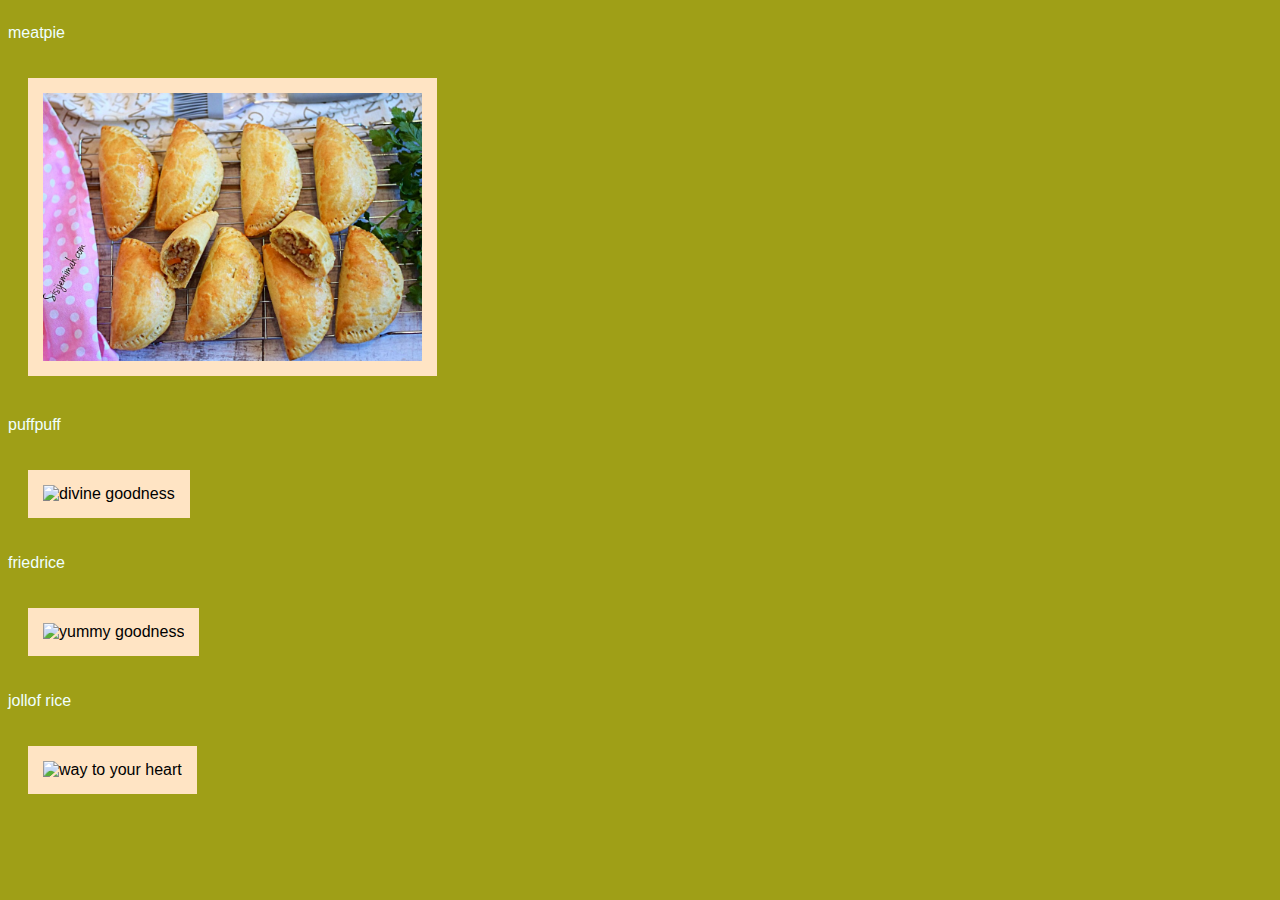
==== grid.html @ eee7e220 "first commit" ====
<!DOCTYPE html>
<html lang="en">
<head>
    <meta charset="UTF-8">
    <meta name="viewport" content="width=device-width, initial-scale=1.0">
    <title>GRID photo</title>
    <link href="style.css" rel="stylesheet">
</head>
<body>

    <div class="grid-container"></div>
    <p>meatpie</p>
    <img src="meatpie.jpg" alt="yummy tasty">
    <p>puffpuff</p>
    <img src="puff.jpg.jpeg" alt="divine goodness">
    <p>friedrice</p>
    <img src="fried.jpg" alt="yummy goodness">
    <p>jollof rice</p>
    <img srcf="jollof.jpg" alt="way to your heart">
    </div>
    
</body>
</html>
---- style.css ----
body{
    background-color: rgb(159, 159, 23);
    font-family:'Gill Sans', 'Gill Sans MT', Calibri, 'Trebuchet MS', sans-serif
}

h1{
    color: rgb(240, 228, 228);
    font-family: 'Lucida Sans', 'Lucida Sans Regular', 'Lucida Grande', 'Lucida Sans Unicode', Geneva, Verdana, sans-serif;
}


.textcontent{
    background-color: azure;
    padding: 20px;
    border: 10px solid whitesmoke;
    margin: 40px;
    margin-left: 0px;
}


img{
    height: 30%;
    width: 30%;
    background-color: bisque;
    margin: 20px;
    border: 10px; 
    padding: 15px;
}

p{
    color:azure
}


/*grid layout*/
.grid-container{
    display: grid;
    grid-template-columns: repeat(2,1fr);
    grid-template-rows: auto;
    border: 3px;
    grid-gap: 15px;
}
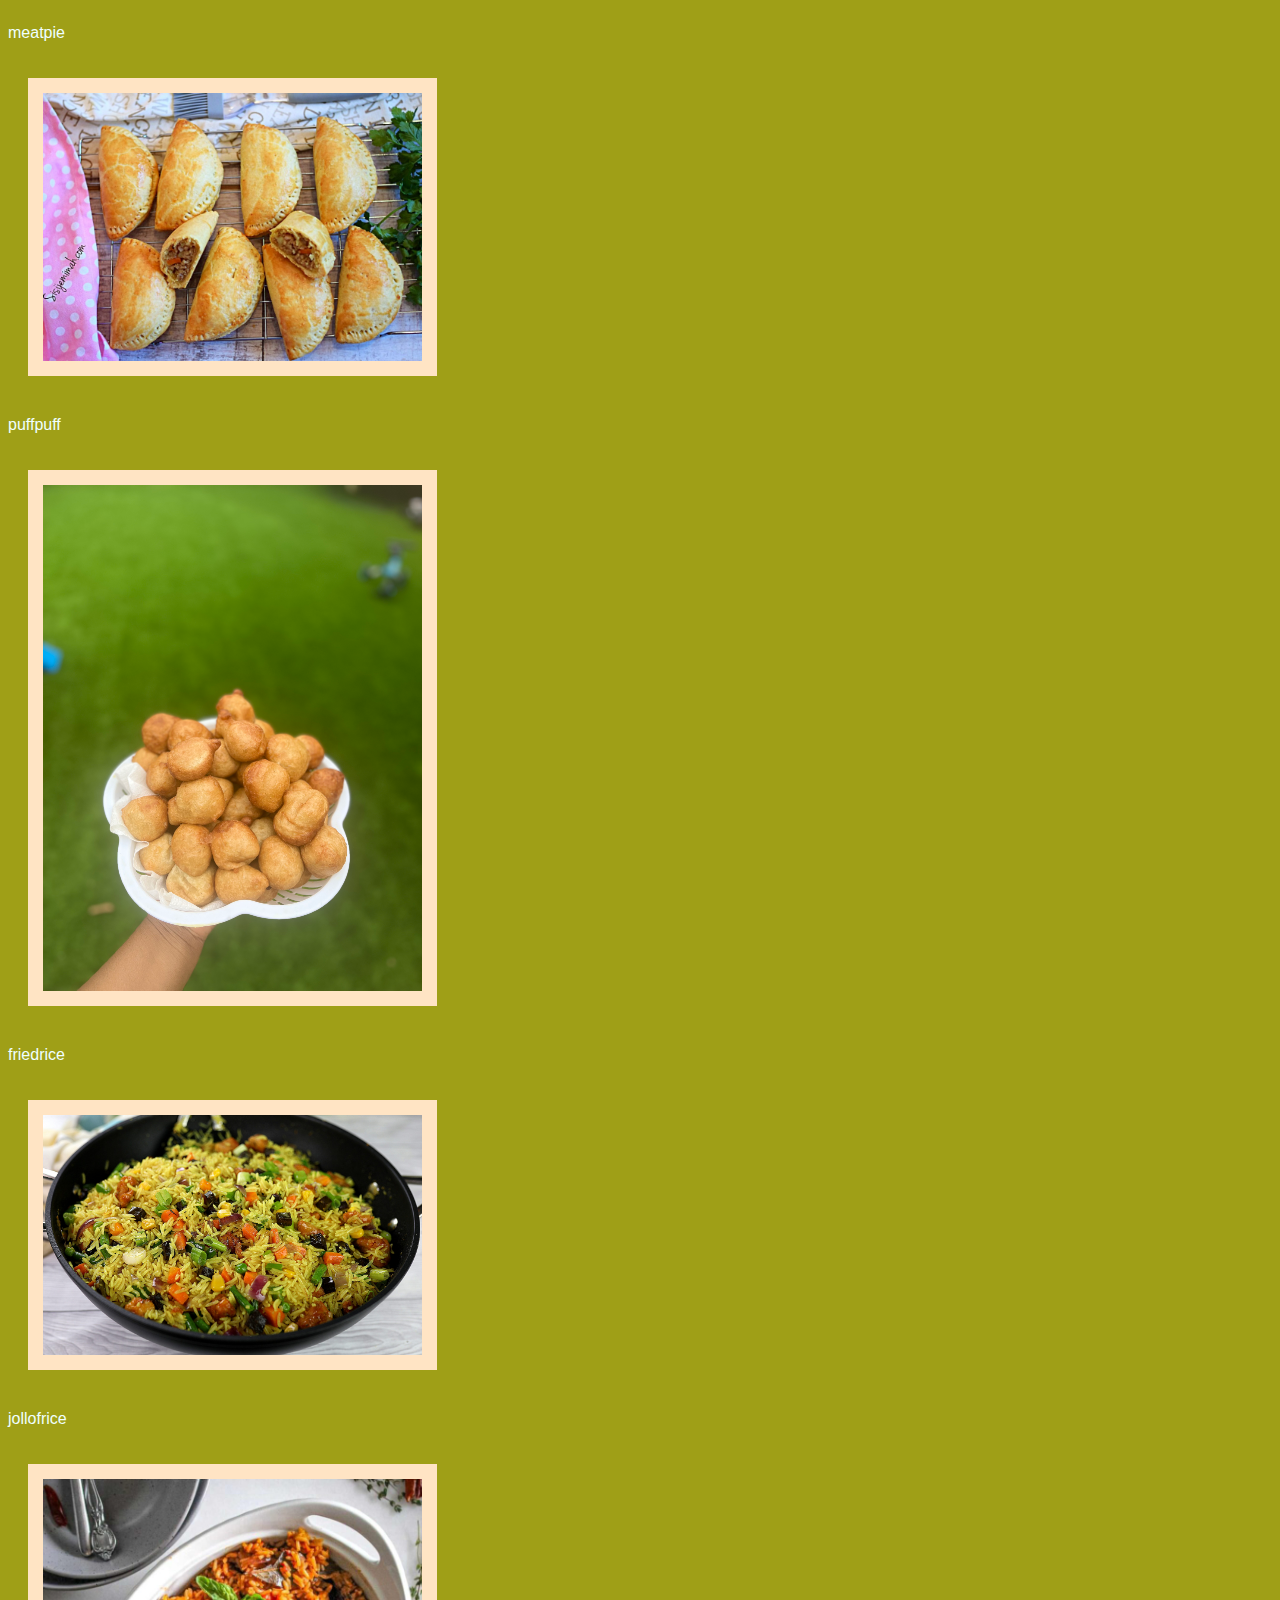
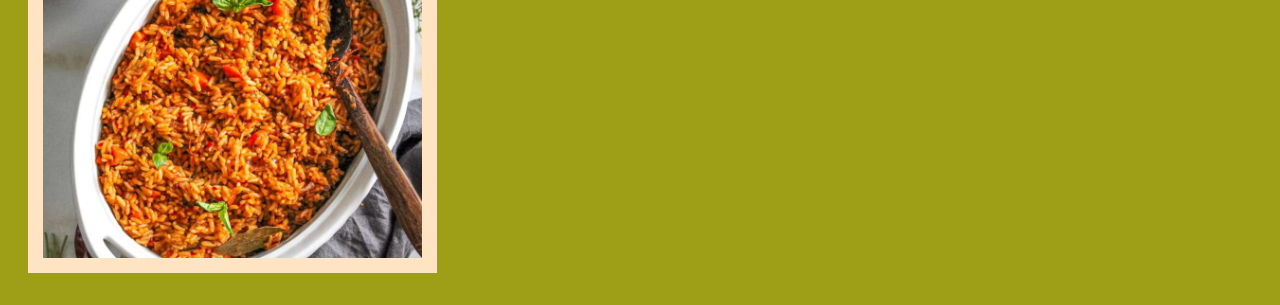
==== commit 6bbbb331: "project" ====
--- a/grid.html
+++ b/grid.html
@@ -12,11 +12,11 @@
     <p>meatpie</p>
     <img src="meatpie.jpg" alt="yummy tasty">
     <p>puffpuff</p>
-    <img src="puff.jpg.jpeg" alt="divine goodness">
+    <img src="puffpuff.jpg.jpeg" alt="divine goodness">
     <p>friedrice</p>
-    <img src="fried.jpg" alt="yummy goodness">
-    <p>jollof rice</p>
-    <img srcf="jollof.jpg" alt="way to your heart">
+    <img src="friedrice.jpg" alt="yummy goodness">
+    <p>jollofrice</p>
+    <img src="jollofrice.jpg" alt="way to your heart">
     </div>
     
 </body>
--- a/style.css
+++ b/style.css
@@ -39,4 +39,33 @@
     grid-template-rows: auto;
     border: 3px;
     grid-gap: 15px;
-}+}
+
+.grid-container p{
+    border: 3px solid black;
+}
+
+.grid-item{
+    border: 3px solid aqua;
+    text-align: center;
+}
+
+.grid-meatpie{
+    grid-column: 3px;
+    grid-row: 3px;
+}
+
+.grid-puffpuff{
+    grid-column: 3px;
+    grid-row: 3px;
+}
+
+.grid-friedrice{
+    grid-column: 3px;
+    grid-row: 3px;
+}
+
+.grid-jollofrice{
+    grid-column: 3px;
+    grid-row: 3px;
+}
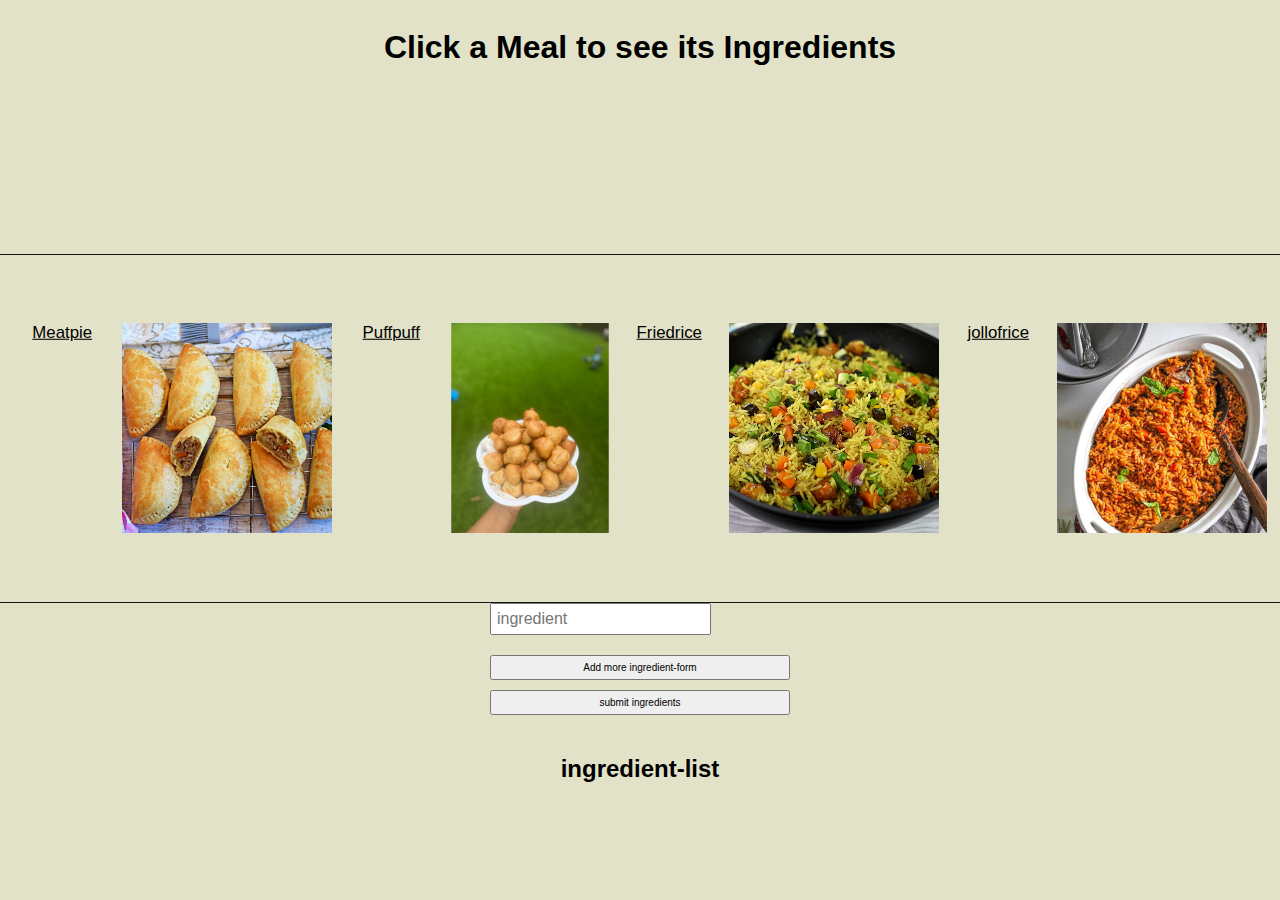
==== commit 019f96e1: "project" ====
--- a/grid.html
+++ b/grid.html
@@ -5,19 +5,38 @@
     <meta name="viewport" content="width=device-width, initial-scale=1.0">
     <title>GRID photo</title>
     <link href="style.css" rel="stylesheet">
+    <script defer src="script.js"></script>
 </head>
 <body>
+    <h1>Click a Meal to see its Ingredients</h1>
+    <div class="grid-container"></div>
+    <div class="grid-item">
+            <div id="foods"></div>
+    <div class="food-item" data-food="meatPie">Meatpie</div>
+    <img src="meatpie.jpg" alt="yummy tasty" class="food-item" data-food="meatpie">
+    <div class="food-item"data-food="puffPuff">Puffpuff</div>
+    <img src="puffpuff.jpg.jpeg" alt="divine goodness" class="food-item"data-food=puffpuff>
+    <div class="food-item" data-food="friedRice">Friedrice</div>
+    <img src="friedrice.jpg" alt="yummy goodness" class="food-item" data-food="friedrice">
+    <div class="food-item" data-food="jollofRice">jollofrice</div>
+    <img src="jollofrice.jpg" alt="way to your heart" class="food-item" data-food="jollofrice">
+    </div>
 
-    <div class="grid-container"></div>
-    <p>meatpie</p>
-    <img src="meatpie.jpg" alt="yummy tasty">
-    <p>puffpuff</p>
-    <img src="puffpuff.jpg.jpeg" alt="divine goodness">
-    <p>friedrice</p>
-    <img src="friedrice.jpg" alt="yummy goodness">
-    <p>jollofrice</p>
-    <img src="jollofrice.jpg" alt="way to your heart">
+    <div id="ingredients" class="ingredients"></div>
+    <form id = "ingredient-form">
+    <div id="ingredient-fields">
+        <div class="ingredients">
+            <input type="text" name="ingredient[]"placeholder="ingredient" required>
+        </div>
     </div>
+    <button type="button" onclick="addingingredientField()">Add more ingredient-form</button>
+    <button type="submit">submit ingredients</button>
+</form>
     
+<!--area where list of ingredient will be displayed-->
+<div class="ingredients-list">
+    <h2>ingredient-list</h2>
+    <ul id="ingredient-display"></ul>
+</div>
 </body>
 </html>--- a/style.css
+++ b/style.css
@@ -1,71 +1,276 @@
 body{
-    background-color: rgb(159, 159, 23);
-    font-family:'Gill Sans', 'Gill Sans MT', Calibri, 'Trebuchet MS', sans-serif
+    background-color: rgb(226, 226, 200);
+    font-family:Arial, Helvetica, sans-serif;
+    display:flex;
+    flex-direction:column;
+    align-items:center;
+    justify-content:center;
+    color: black;
 }
 
 h1{
-    color: rgb(240, 228, 228);
+    color: rgb(20, 18, 18);
     font-family: 'Lucida Sans', 'Lucida Sans Regular', 'Lucida Grande', 'Lucida Sans Unicode', Geneva, Verdana, sans-serif;
 }
 
-
+.contact-bar{
+    background-color: #333;
+    color: #fff;
+    padding:10px 20px;
+    text-align: center;
+    font-size: 0.9em;
+    font-family: Arial, Helvetica, sans-serif;
+}
+.contact-details{
+    margin:0 15px;
+}
+.contact-details a{
+    color: #fff;
+    text-decoration: none;
+}
+.contact-details a:hover{
+    text-decoration: underline;
+}
+@media (max-width:600px){
+    .contact-bar{
+        font-size: 0.8em;
+        padding: 8px 10px;
+    }
+    .contact-details span{
+        display: block;
+        margin: 5px 0;
+    }
+}
 .textcontent{
-    background-color: azure;
+    background-color:rgb(24, 26, 26);
     padding: 20px;
-    border: 10px solid whitesmoke;
+    border: 10px solid black;
+    margin: 50px;
+    margin-left: 0px;
+}
+.flex-container{
+    color: rgb(23, 43, 43);
+    display: flex;
+    flex-direction:column;
+    justify-content:baseline;
+    align-items: flex-end;
+}
+
+.flex-item{
+    margin: 5px;
+    padding:10px ;
+}
+
+
+.textcontent{
+    background-color: rgb(12, 13, 13);
+    padding: 20px;
+    border: 10px solid rgb(53, 50, 50);
     margin: 40px;
     margin-left: 0px;
 }
-
-
-img{
-    height: 30%;
-    width: 30%;
-    background-color: bisque;
-    margin: 20px;
-    border: 10px; 
-    padding: 15px;
+.yummy-image{
+    width: 100px;
+    height:auto;
+    border:2px rgb(20, 19, 17);
+    border: radius 10px;
+    margin: 10px;
+    transition: transform 0.2;
+    align-items:baseline;
+    flex-direction: row;
+}
+
+.cuisine-image{
+    width: 300px;
+    height:auto;
+    border:2px rgb(11, 10, 10);
+    border: radius 10px;
+    margin: 10px;
+    transition: transform 0.2s
+}
+.food-image{
+    width: 1000px;
+    height:auto;
+    border:2px rgb(20, 20, 19);
+    border: radius 5px;
+    margin: 5px;
+    transition: transform 0.2s;
+}
+.grid-container{
+    display: flex;
+    justify-content: center;
+    gap: 20px;
+    flex-wrap: wrap;
+    margin-bottom: 40px;
+}
+.food-item{
+    width: 200px;
+    height:200px;
+    object-fit:cover;
+    cursor:pointer;
+    border:2px rgb(31, 33, 33);
+    margin: 10px;
+    transition: transform 0.2s; 
+}
+.food-item{
+    transform:scale(1.05);
+    border-color:black;
+    text-decoration:underline;
+}
+.ingredient{
+    display:flex;
+    margin-left: 20px;
+}
+.ingredients-section{
+    max-width: 600px;
+    margin: 0 auto;
+    text-align:left;
+}
+.ingredient-list{
+    list-style-type:disc;
+    padding-left: 20px;
+}
+.cuisine-image:hover{
+    transform:scale(1.05);
+}
+
+.image-container{
+    display:flex;
+    justify-content:center;
+    flex-wrap:wrap;
 }
 
 p{
-    color:azure
-}
+    color:rgb(10, 11, 11)
+}
+
+h3{
+    text-align:center;
+}
+
 
 
 /*grid layout*/
 .grid-container{
     display: grid;
-    grid-template-columns: repeat(2,1fr);
+    grid-template-columns: repeat(1,1fr);
     grid-template-rows: auto;
     border: 3px;
-    grid-gap: 15px;
+    grid-gap: 10px;
+    padding: 5%;
 }
 
 .grid-container p{
-    border: 3px solid black;
+    border: 2px solid black;
+    width:30%;
+    height:auto;
+    display:grid;
+    height: 300vh;
+    width:300vw;
+
 }
 
 .grid-item{
-    border: 3px solid aqua;
-    text-align: center;
+    border: 1px solid rgb(19, 20, 20);
+    text-align:center;
+    padding: 5%;
+    border-radius: 8px;
+    grid-area: 1/1/2/2;
+    display:flex;
+    justify-content: center;
+    align-items: center;
+    height: 100%;
+    width: 100%;
 }
 
 .grid-meatpie{
-    grid-column: 3px;
+    grid-column: 1px;
+    grid-row: 1px;
+    display: grid;
+    grid-gap: 10px;
+    padding: 5%;
+    width: 100%;
+    height: auto;
+    border-radius: 8px;
+    object-fit: cover;
+}
+
+.grid-puffpuff{
+    grid-column: 1px;
+    grid-row: 1px;
+    display: grid;
+    grid-gap: 5px;
+    padding: 5%;
+    width: 30%;
+    height: auto;
+    border-radius: 4px;
+    object-fit: cover;
+}
+
+
+
+.grid-friedrice{
+    grid-column: 2px;
     grid-row: 3px;
-}
-
-.grid-puffpuff{
-    grid-column: 3px;
-    grid-row: 3px;
-}
-
-.grid-friedrice{
-    grid-column: 3px;
-    grid-row: 3px;
+    display: grid;
+    grid-gap: 5px;
+    padding: 5%;
+    width: 50%;
+    height: auto;
+    border-radius: 4px;
+    object-fit: cover;
 }
 
 .grid-jollofrice{
     grid-column: 3px;
     grid-row: 3px;
-}
+    display: grid;
+    grid-gap: 5px;
+    padding: 5%;
+    width: 50%;
+    height: auto;
+    border-radius: 4px;
+    object-fit: cover;
+}
+
+
+/*light mode*/
+body{
+    color:black;
+}
+h1,h2,h3,p{
+    color:inherit
+}
+
+/*dark mode*/
+body.dark-mode{
+    background-color: rgb(32, 31, 31);
+    color: white;
+}
+
+body.dark-mode h1,
+body.dark-mode h2,
+body.dark-mode h3,
+body.dark-mode p{
+    color: white;
+}
+form{
+    display:flex;
+    flex-direction: column;
+    width: 300px;
+    margin-bottom: 20px;
+}
+form input{
+    margin-bottom: 10px;
+    padding: 5px;
+    font-size: 16px;
+}
+button{
+    padding: 5px;
+    margin-top: 10px;
+    font-size: 10px;
+}
+.ingredient-list{
+    list-style-type: none;
+    padding-left: 0%;
+}
